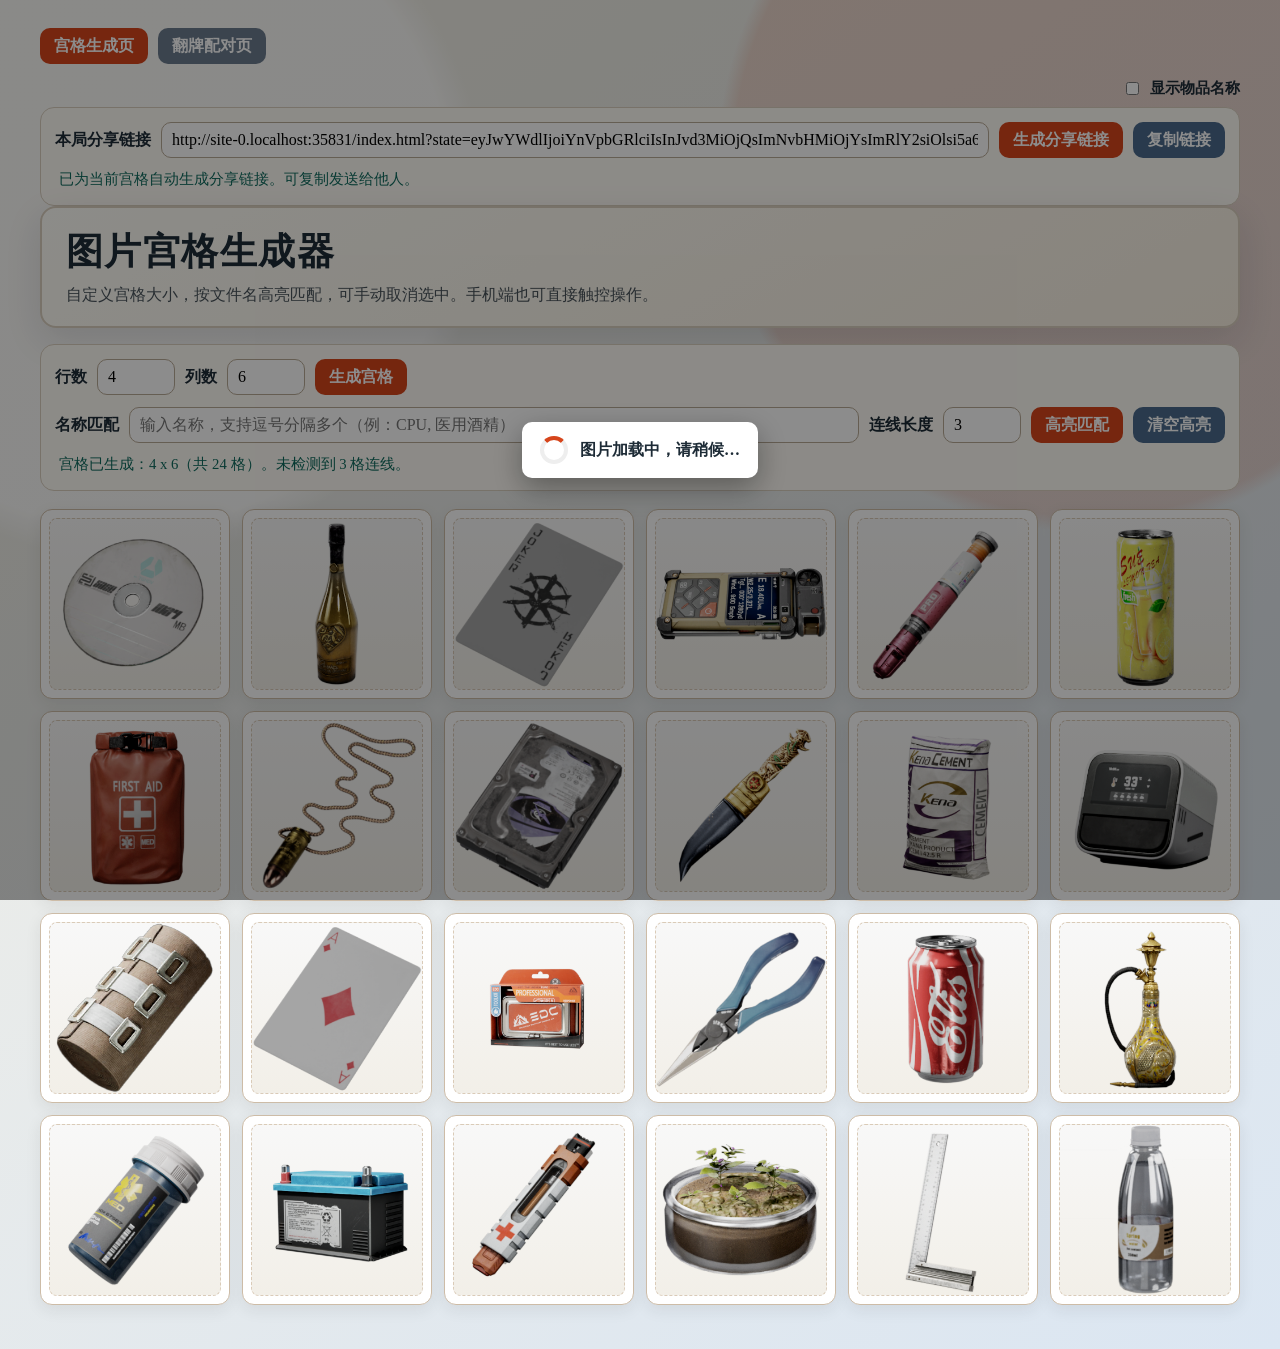
==== index.html @ a4958bd1 "feat: loading overlay; block flips until images loaded" ====
<!doctype html>
<html lang="zh-CN">
<head>
  <meta charset="UTF-8" />
  <meta name="viewport" content="width=device-width, initial-scale=1.0" />
  <title>图片宫格生成器</title>
  <link rel="stylesheet" href="styles.css" />
</head>
<body>
  <main class="app">
    <nav class="page-tabs" aria-label="页面切换">
      <button id="toBuilderPage" class="tab-btn active" type="button">宫格生成页</button>
      <button id="toMemoryPage" class="tab-btn" type="button">翻牌配对页</button>
    </nav>

    <div class="global-controls">
      <label class="toggle-label"><input id="toggleNames" type="checkbox" /> 显示物品名称</label>
    </div>

    <section class="panel share-panel">
      <div class="row share-row">
        <label for="shareLinkInput">本局分享链接</label>
        <input id="shareLinkInput" type="text" readonly placeholder="生成宫格后可创建分享链接" />
        <button id="makeShareLinkBtn" type="button">生成分享链接</button>
        <button id="copyShareLinkBtn" type="button" class="secondary">复制链接</button>
      </div>
      <p id="shareStatus" class="status">支持手机端：把链接发给他人即可打开同一局。</p>
    </section>

    <section id="builderPage" class="page-panel active" aria-live="polite">
    <header class="hero">
      <h1>图片宫格生成器</h1>
      <p>自定义宫格大小，按文件名高亮匹配，可手动取消选中。手机端也可直接触控操作。</p>
    </header>

    <section class="panel">
      <div class="row">
        <label for="rows">行数</label>
        <input id="rows" type="number" min="1" value="4" />

        <label for="cols">列数</label>
        <input id="cols" type="number" min="1" value="6" />

        <button id="buildGridBtn" type="button">生成宫格</button>
      </div>

      <div class="row search-row">
        <label for="nameInput">名称匹配</label>
        <input
          id="nameInput"
          type="text"
          placeholder="输入名称，支持逗号分隔多个（例：CPU, 医用酒精）"
        />
        <label for="linkLengthInput">连线长度</label>
        <input id="linkLengthInput" type="number" min="2" value="3" />
        <button id="highlightBtn" type="button">高亮匹配</button>
        <button id="clearHighlightBtn" type="button" class="secondary">清空高亮</button>
      </div>

      <p id="status" class="status">正在加载图片清单...</p>
    </section>

    <section id="grid" class="grid" aria-live="polite"></section>
    </section>

    <section id="memoryPage" class="page-panel" aria-live="polite" hidden>
      <header class="hero">
        <h1>翻牌配对游戏</h1>
        <p>每张牌先遮挡，点击翻开，两两配对；不匹配会在 1 秒后翻回。</p>
      </header>

      <section class="panel">
        <div class="row">
          <label for="memoryRows">行数</label>
          <input id="memoryRows" type="number" min="1" value="4" />

          <label for="memoryCols">列数</label>
          <input id="memoryCols" type="number" min="1" value="4" />

          <button id="buildMemoryGridBtn" type="button">生成翻牌宫格</button>
        </div>

        <p id="memoryStatus" class="status">请先生成翻牌宫格。</p>
        <p class="status memory-meta">已翻牌次数：<span id="flipCount">0</span></p>
      </section>

      <section id="memoryGrid" class="grid memory-grid" aria-live="polite"></section>
    </section>
    <div id="loadingOverlay" class="loading-overlay" hidden>
      <div class="loading-box">
        <div class="spinner" aria-hidden="true"></div>
        <div class="loading-text">图片加载中，请稍候…</div>
      </div>
    </div>
  </main>

  <div id="successModal" class="success-modal" aria-live="assertive" aria-hidden="true">
    <div class="success-modal__content">恭喜您，连线成功</div>
  </div>

  <template id="cardTemplate">
    <article class="cell" data-name="">
      <div class="thumb-wrap">
        <img class="thumb" src="" alt="" loading="lazy" />
      </div>
      <p class="name"></p>
    </article>
  </template>

  <script src="images-list.js"></script>
  <script src="app.js"></script>
</body>
</html>
---- styles.css ----
:root {
  --bg-1: #f3efe4;
  --bg-2: #dbe6f2;
  --paper: #fffcf6;
  --ink: #1d2b36;
  --brand: #d6451b;
  --brand-soft: #f6c8b8;
  --line: #d9cfbf;
  --ok: #0f6a5d;
  --cell-size: 132px;
}

* {
  box-sizing: border-box;
}

body {
  margin: 0;
  min-height: 100vh;
  color: var(--ink);
  background:
    radial-gradient(circle at 10% 15%, rgb(255 255 255 / 70%) 0 20%, transparent 22%),
    radial-gradient(circle at 85% 12%, rgb(214 69 27 / 14%) 0 22%, transparent 23%),
    linear-gradient(145deg, var(--bg-1), var(--bg-2));
  font-family: "LXGW WenKai", "KaiTi", serif;
}

.app {
  width: min(1200px, 94vw);
  margin: 28px auto 44px;
}

.page-tabs {
  display: flex;
  gap: 10px;
  margin-bottom: 14px;
}

.global-controls {
  display: flex;
  justify-content: flex-end;
  margin-bottom: 8px;
}

.toggle-label {
  font-weight: 700;
  font-size: 0.95rem;
  display: inline-flex;
  align-items: center;
  gap: 8px;
}

.tab-btn {
  background: #6b7c8e;
}

.tab-btn.active {
  background: var(--brand);
}

.page-panel {
  display: none;
}

.page-panel.active {
  display: block;
}

.hero {
  padding: 20px 24px;
  border: 2px solid var(--line);
  border-radius: 16px;
  background: linear-gradient(150deg, #fffef8, #f8f0e2);
  box-shadow: 0 12px 36px rgb(23 26 39 / 12%);
}

.hero h1 {
  margin: 0;
  font-size: clamp(1.6rem, 3vw, 2.3rem);
  letter-spacing: 0.04em;
}

.hero p {
  margin: 8px 0 0;
  font-size: 0.98rem;
  opacity: 0.8;
}

.panel {
  margin-top: 16px;
  padding: 14px;
  border: 1px solid var(--line);
  border-radius: 14px;
  background: var(--paper);
}

.share-panel {
  margin-top: 0;
}

.share-row {
  align-items: stretch;
}

.memory-meta {
  margin-top: 4px;
}

#flipCount {
  font-weight: 800;
}

.row {
  display: flex;
  flex-wrap: wrap;
  align-items: center;
  gap: 10px;
}

.search-row {
  margin-top: 12px;
}

label {
  font-weight: 700;
}

input[type="number"],
input[type="text"] {
  height: 36px;
  border: 1px solid #b8aa96;
  border-radius: 10px;
  background: #fff;
  padding: 0 10px;
  font: inherit;
}

input[type="number"] {
  width: 78px;
}

input[type="text"] {
  flex: 1;
  min-width: 260px;
}

button {
  height: 36px;
  border: 0;
  border-radius: 10px;
  padding: 0 14px;
  font: inherit;
  font-weight: 700;
  color: #fff;
  background: var(--brand);
  cursor: pointer;
  transition: transform 0.12s ease, filter 0.2s ease;
}

button:hover {
  filter: brightness(1.05);
}

button:active {
  transform: translateY(1px);
}

button.secondary {
  background: #4a6a8b;
}

.status {
  margin: 12px 4px 2px;
  font-size: 0.92rem;
  color: var(--ok);
}

.success-modal {
  position: fixed;
  inset: 0;
  display: grid;
  place-items: center;
  pointer-events: none;
  opacity: 0;
  transition: opacity 0.22s ease;
  z-index: 999;
}

.success-modal.show {
  opacity: 1;
}

.success-modal__content {
  padding: 18px 24px;
  border-radius: 14px;
  border: 2px solid #f6c8b8;
  background: rgb(255 252 246 / 96%);
  color: #b63612;
  font-size: clamp(1rem, 2.5vw, 1.3rem);
  font-weight: 700;
  box-shadow: 0 18px 38px rgb(18 20 29 / 26%);
}

.grid {
  margin-top: 18px;
  display: grid;
  gap: 12px;
  grid-template-columns: repeat(6, minmax(0, 1fr));
}

.cell {
  border: 1px solid #cdbca7;
  border-radius: 12px;
  background: #fff;
  padding: 8px;
  position: relative;
  aspect-ratio: 1 / 1;
  overflow: hidden;
  box-shadow: 0 5px 16px rgb(41 41 41 / 8%);
  transform: translateY(8px);
  opacity: 0;
  animation: riseIn 0.25s ease forwards;
}

.thumb-wrap {
  width: 100%;
  height: 100%;
  border-radius: 8px;
  border: 1px dashed #dacbb8;
  background: linear-gradient(180deg, #f8f8f8, #f2efe8);
  overflow: hidden;
}

.thumb {
  width: 100%;
  height: 100%;
  object-fit: contain;
  display: block;
}

.name {
  margin: 0;
  position: absolute;
  left: 12px;
  right: 12px;
  bottom: 12px;
  padding: 4px 6px;
  border-radius: 6px;
  background: rgb(255 255 255 / 82%);
  backdrop-filter: blur(1.5px);
  font-size: 0.88rem;
  line-height: 1.2;
  word-break: break-all;
}

/* Hide names when app has the hide-names class */
.app.hide-names .name {
  display: none !important;
}

.memory-grid {
  perspective: 900px;
}

.memory-card {
  position: relative;
  border: 1px solid #cdbca7;
  border-radius: 12px;
  aspect-ratio: 1 / 1;
  transform-style: preserve-3d;
  transition: transform 0.38s ease;
  cursor: pointer;
  box-shadow: 0 5px 16px rgb(41 41 41 / 8%);
}

.memory-card .face {
  position: absolute;
  inset: 0;
  border-radius: 12px;
  backface-visibility: hidden;
  overflow: hidden;
}

.memory-card .front {
  background: linear-gradient(165deg, #fffef9, #f4ead9);
  border: 1px solid #d8c7b1;
  transform: rotateY(180deg);
}

.memory-card .front .thumb-wrap {
  height: 100%;
}

.memory-card .front .name {
  bottom: 10px;
}

.memory-card .back {
  display: grid;
  place-items: center;
  font-size: clamp(1.2rem, 4vw, 1.8rem);
  font-weight: 700;
  color: #fffaf0;
  border: 1px solid #8f3409;
  background:
    repeating-linear-gradient(
      135deg,
      #b44416,
      #b44416 12px,
      #c95a2d 12px,
      #c95a2d 24px
    );
}

.memory-card.flipped,
.memory-card.matched {
  transform: rotateY(180deg);
}

.memory-card.matched {
  box-shadow: 0 0 0 2px #f6c8b8, 0 8px 18px rgb(199 56 17 / 28%);
}

.memory-card.disabled {
  pointer-events: none;
}

/* Loading overlay */
.loading-overlay {
  position: fixed;
  inset: 0;
  display: grid;
  place-items: center;
  background: rgba(0,0,0,0.45);
  z-index: 1200;
}

.loading-box {
  display: flex;
  align-items: center;
  gap: 12px;
  padding: 14px 18px;
  background: #fff;
  border-radius: 10px;
  box-shadow: 0 10px 30px rgba(0,0,0,0.35);
}

.spinner {
  width: 28px;
  height: 28px;
  border-radius: 50%;
  border: 4px solid #eee;
  border-top-color: var(--brand);
  animation: spin 0.9s linear infinite;
}

.loading-text { font-weight: 700; color: var(--ink); }

@keyframes spin { to { transform: rotate(360deg); } }

.cell.active {
  border-color: #c73811;
  box-shadow: 0 0 0 2px var(--brand-soft), 0 8px 18px rgb(199 56 17 / 26%);
  background: #fff8f3;
}

@keyframes riseIn {
  to {
    transform: translateY(0);
    opacity: 1;
  }
}

@media (max-width: 860px) {
  :root {
    --cell-size: 118px;
  }

  .grid {
    grid-template-columns: repeat(3, minmax(0, 1fr));
  }

  button,
  input[type="number"],
  input[type="text"] {
    height: 42px;
  }
}

@media (max-width: 560px) {
  :root {
    --cell-size: 105px;
  }

  .app {
    width: min(96vw, 900px);
  }

  .grid {
    grid-template-columns: repeat(2, minmax(0, 1fr));
    gap: 10px;
  }

  .page-tabs {
    display: grid;
    grid-template-columns: 1fr 1fr;
  }

  .share-row {
    display: grid;
    grid-template-columns: 1fr;
  }

  input[type="text"] {
    min-width: 0;
    width: 100%;
  }
}
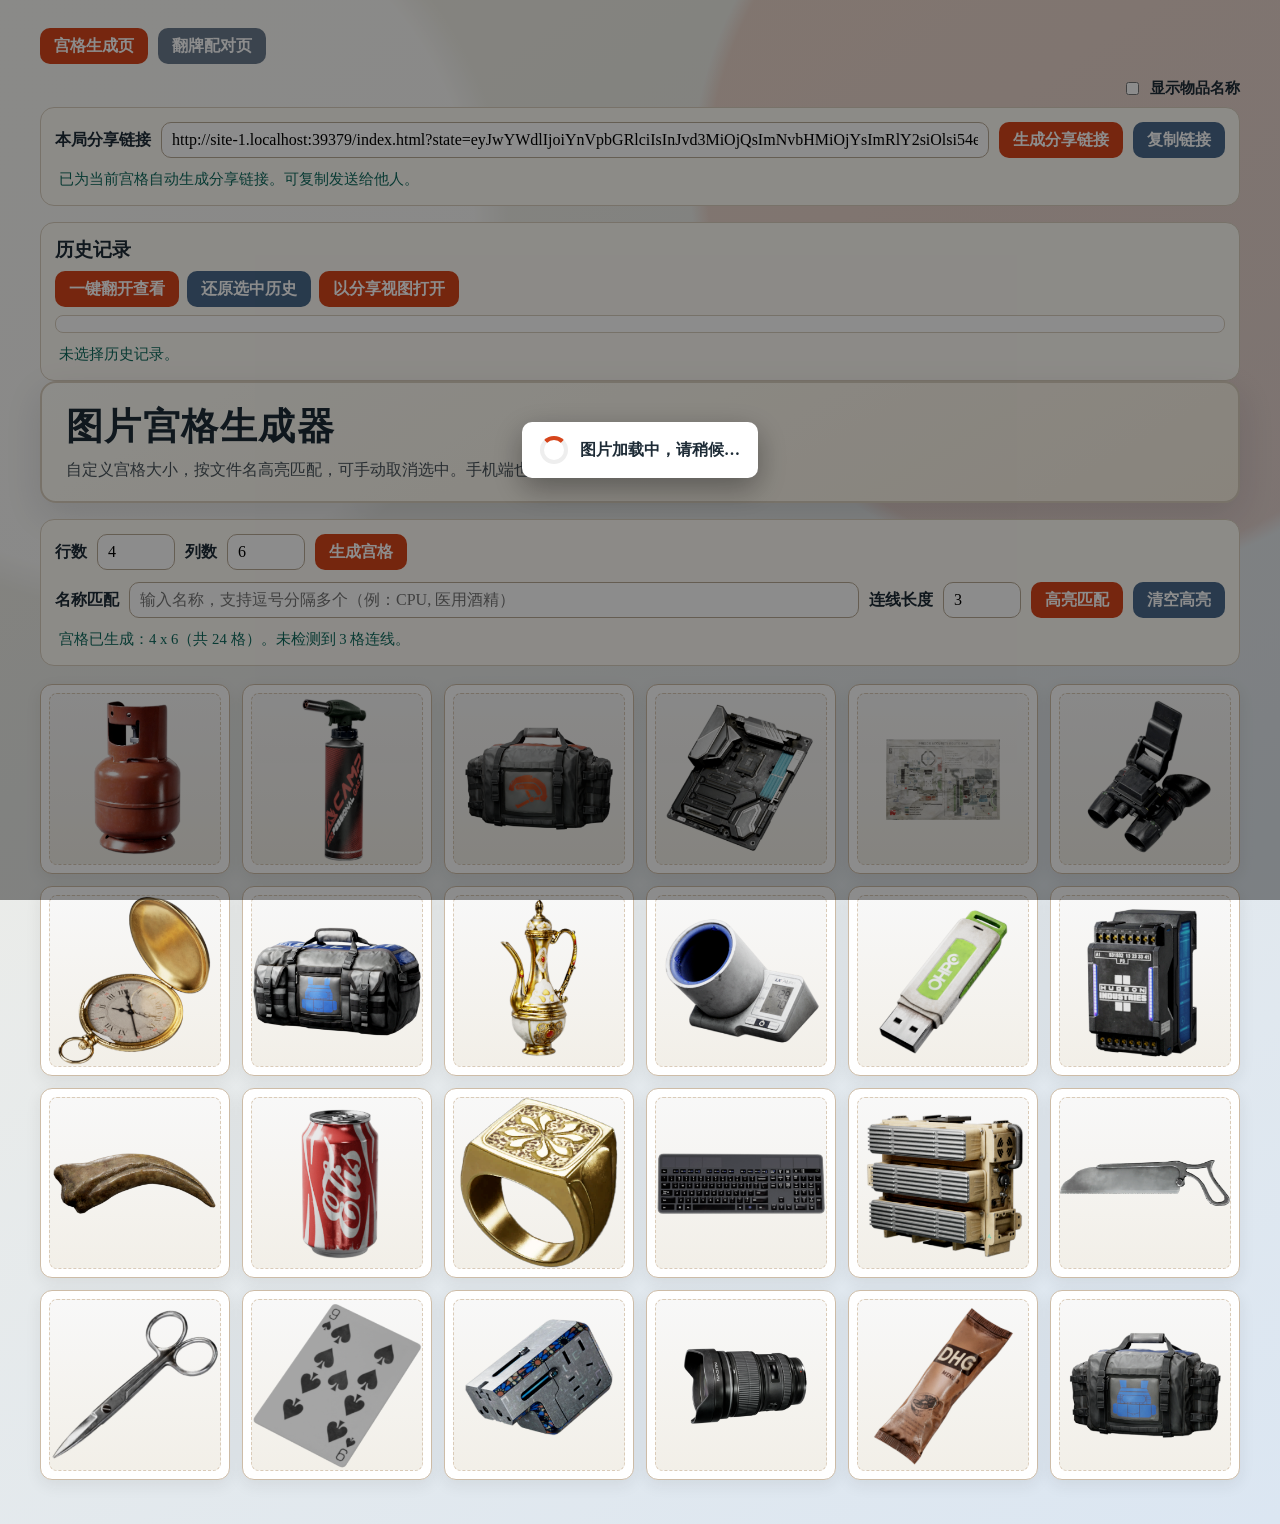
==== commit 3b3634e3: "fix: ensure loading overlay removed when images cached; suppress share messages in shared view" ====
--- a/index.html
+++ b/index.html
@@ -25,6 +25,19 @@
         <button id="copyShareLinkBtn" type="button" class="secondary">复制链接</button>
       </div>
       <p id="shareStatus" class="status">支持手机端：把链接发给他人即可打开同一局。</p>
+    </section>
+
+    <section class="panel history-panel">
+      <h3>历史记录</h3>
+      <div class="history-controls">
+        <button id="revealAllBtn" type="button">一键翻开查看</button>
+        <button id="restoreHistoryBtn" type="button" class="secondary">还原选中历史</button>
+        <button id="openSharedHistoryBtn" type="button">以分享视图打开</button>
+      </div>
+      <div class="history-list-wrap">
+        <ul id="historyList" class="history-list"></ul>
+      </div>
+      <p id="historyInfo" class="status">未选择历史记录。</p>
     </section>
 
     <section id="builderPage" class="page-panel active" aria-live="polite">
--- a/styles.css
+++ b/styles.css
@@ -416,3 +416,41 @@
     width: 100%;
   }
 }
+
+.history-panel h3 {
+  margin: 0 0 8px 0;
+}
+
+.history-controls {
+  display: flex;
+  gap: 8px;
+  margin-bottom: 8px;
+}
+
+.history-list-wrap {
+  max-height: 260px;
+  overflow: auto;
+  border: 1px solid var(--line);
+  border-radius: 8px;
+  background: #fff;
+}
+
+.history-list {
+  list-style: none;
+  margin: 0;
+  padding: 8px;
+}
+
+.history-item {
+  padding: 8px;
+  border-radius: 6px;
+  cursor: pointer;
+  display: flex;
+  justify-content: space-between;
+  gap: 12px;
+}
+
+.history-item:hover { background: #fbf7f3; }
+.history-item.selected { background: var(--brand-soft); }
+
+.history-meta { font-size: 0.88rem; color: #5a5a5a; }
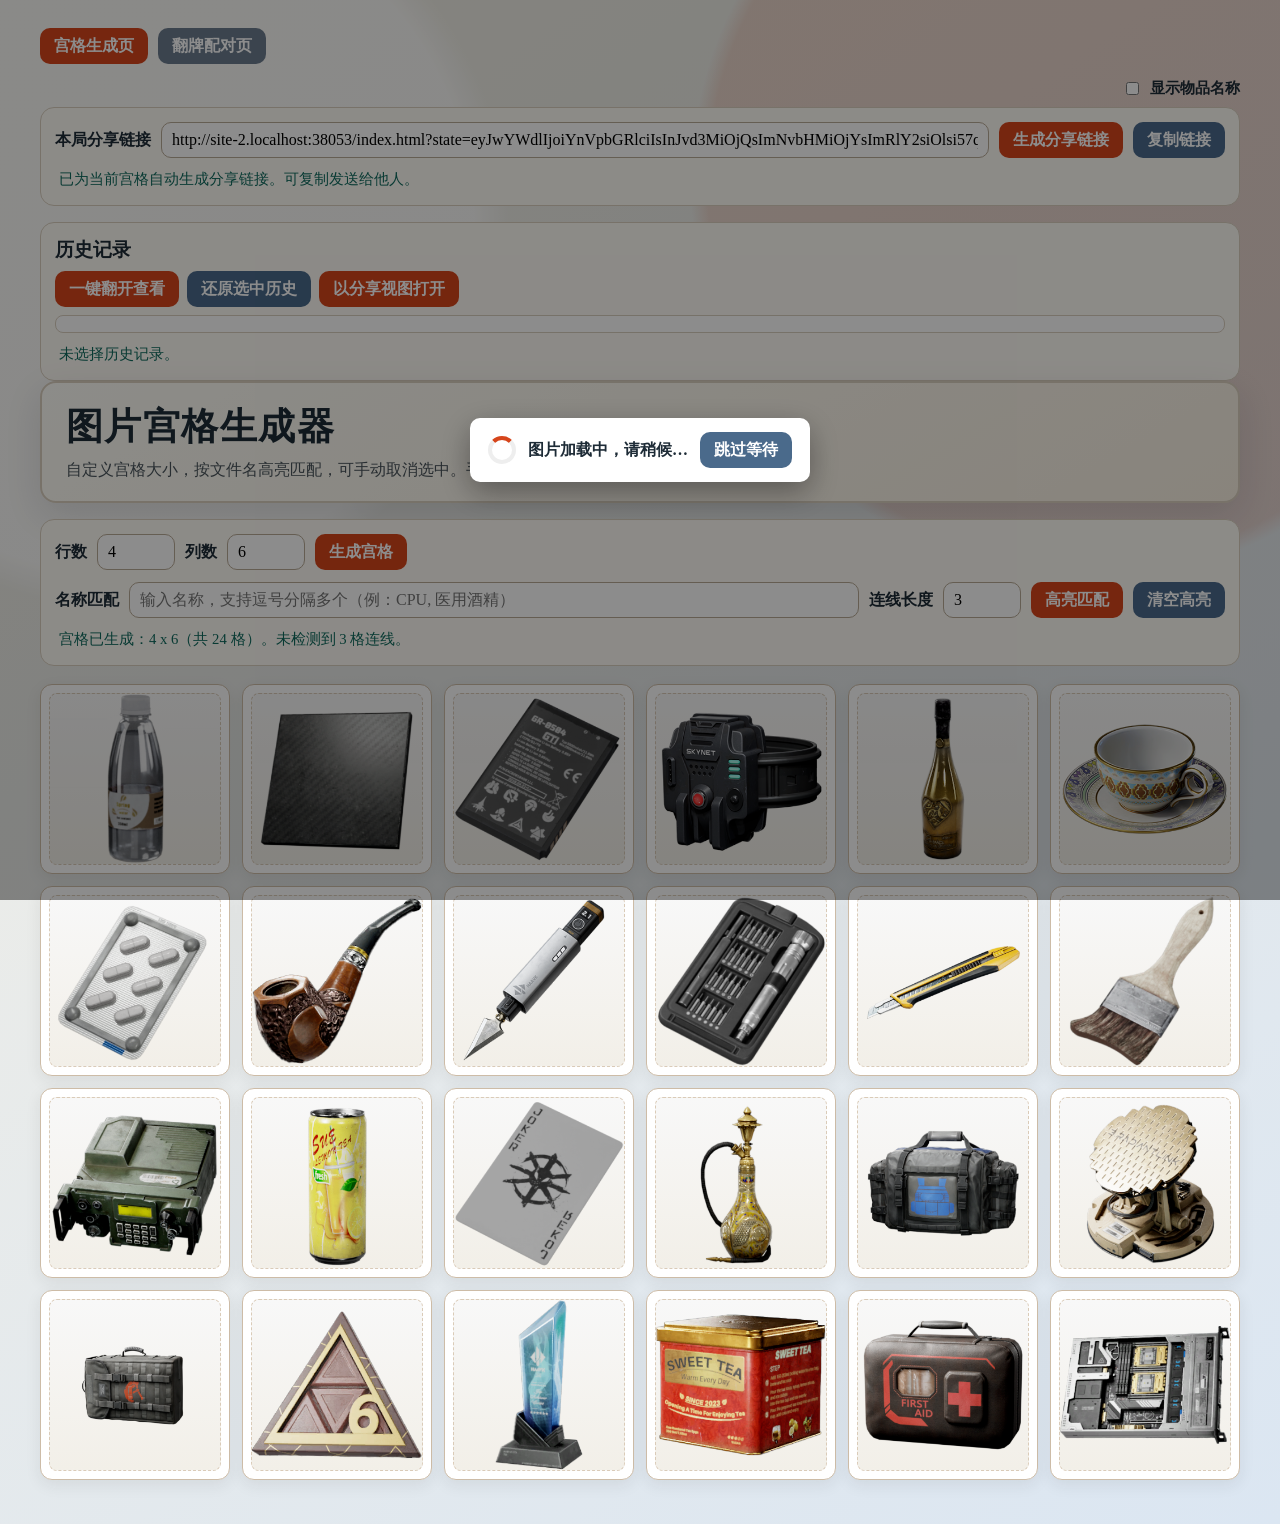
==== commit b5eb0411: "fix: add loading overlay fallback (timeout + manual close)" ====
--- a/index.html
+++ b/index.html
@@ -103,6 +103,7 @@
       <div class="loading-box">
         <div class="spinner" aria-hidden="true"></div>
         <div class="loading-text">图片加载中，请稍候…</div>
+        <button id="loadingCloseBtn" type="button" class="secondary">跳过等待</button>
       </div>
     </div>
   </main>
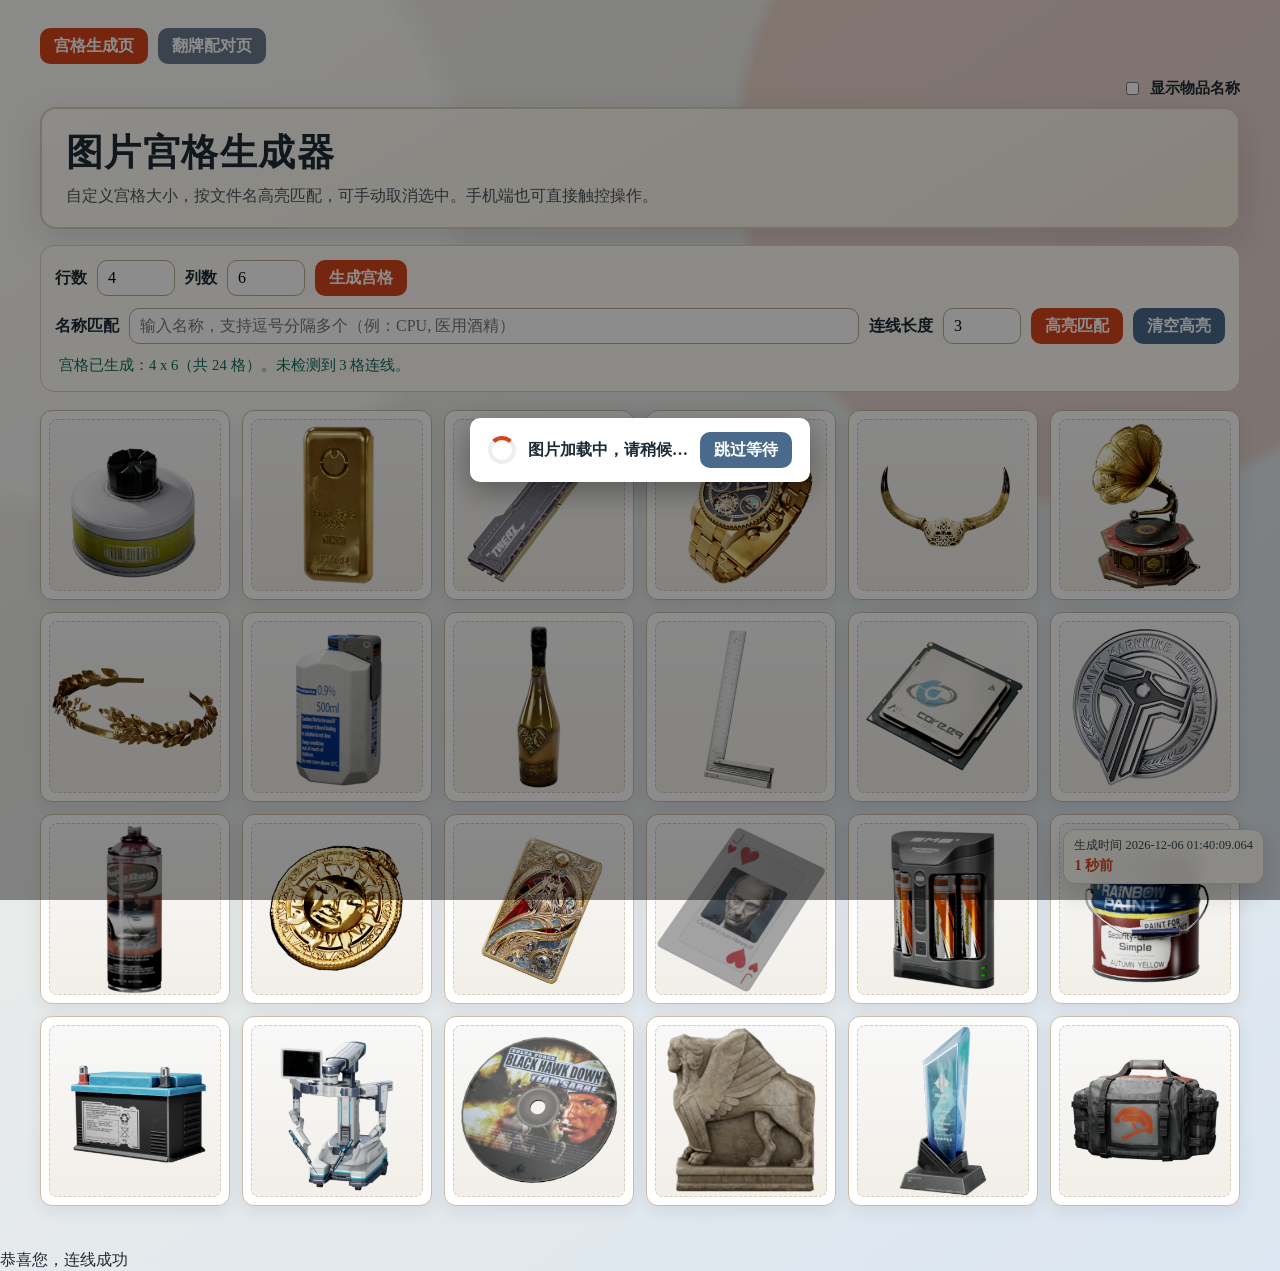
==== commit c510d108: "fix: restore grid layout after local-only cleanup" ====
--- a/index.html
+++ b/index.html
@@ -17,28 +17,10 @@
       <label class="toggle-label"><input id="toggleNames" type="checkbox" /> 显示物品名称</label>
     </div>
 
-    <section class="panel share-panel">
-      <div class="row share-row">
-        <label for="shareLinkInput">本局分享链接</label>
-        <input id="shareLinkInput" type="text" readonly placeholder="生成宫格后可创建分享链接" />
-        <button id="makeShareLinkBtn" type="button">生成分享链接</button>
-        <button id="copyShareLinkBtn" type="button" class="secondary">复制链接</button>
-      </div>
-      <p id="shareStatus" class="status">支持手机端：把链接发给他人即可打开同一局。</p>
-    </section>
-
-    <section class="panel history-panel">
-      <h3>历史记录</h3>
-      <div class="history-controls">
-        <button id="revealAllBtn" type="button">一键翻开查看</button>
-        <button id="restoreHistoryBtn" type="button" class="secondary">还原选中历史</button>
-        <button id="openSharedHistoryBtn" type="button">以分享视图打开</button>
-      </div>
-      <div class="history-list-wrap">
-        <ul id="historyList" class="history-list"></ul>
-      </div>
-      <p id="historyInfo" class="status">未选择历史记录。</p>
-    </section>
+    <aside id="generationBadge" class="generation-badge" hidden>
+      <div id="generationTimeExact" class="generation-badge__exact"></div>
+      <div id="generationTimeRelative" class="generation-badge__relative"></div>
+    </aside>
 
     <section id="builderPage" class="page-panel active" aria-live="polite">
     <header class="hero">
--- a/styles.css
+++ b/styles.css
@@ -94,12 +94,32 @@
   background: var(--paper);
 }
 
-.share-panel {
-  margin-top: 0;
-}
-
-.share-row {
-  align-items: stretch;
+.generation-badge {
+  position: fixed;
+  right: 16px;
+  bottom: 16px;
+  z-index: 1100;
+  min-width: 178px;
+  max-width: min(260px, 82vw);
+  padding: 8px 10px;
+  border: 1px solid rgb(217 207 191 / 88%);
+  border-radius: 12px;
+  background: rgb(255 252 246 / 92%);
+  backdrop-filter: blur(8px);
+  box-shadow: 0 10px 26px rgb(27 30 39 / 16%);
+}
+
+.generation-badge__exact {
+  font-size: 0.78rem;
+  line-height: 1.25;
+  color: #384751;
+}
+
+.generation-badge__relative {
+  margin-top: 2px;
+  font-size: 0.9rem;
+  font-weight: 700;
+  color: var(--brand);
 }
 
 .memory-meta {
@@ -175,38 +195,13 @@
   color: var(--ok);
 }
 
-.success-modal {
-  position: fixed;
-  inset: 0;
-  display: grid;
-  place-items: center;
-  pointer-events: none;
-  opacity: 0;
-  transition: opacity 0.22s ease;
-  z-index: 999;
-}
-
-.success-modal.show {
-  opacity: 1;
-}
-
-.success-modal__content {
-  padding: 18px 24px;
-  border-radius: 14px;
-  border: 2px solid #f6c8b8;
-  background: rgb(255 252 246 / 96%);
-  color: #b63612;
-  font-size: clamp(1rem, 2.5vw, 1.3rem);
-  font-weight: 700;
-  box-shadow: 0 18px 38px rgb(18 20 29 / 26%);
-}
-
 .grid {
   margin-top: 18px;
   display: grid;
   gap: 12px;
   grid-template-columns: repeat(6, minmax(0, 1fr));
 }
+
 
 .cell {
   border: 1px solid #cdbca7;
@@ -406,14 +401,16 @@
     grid-template-columns: 1fr 1fr;
   }
 
-  .share-row {
-    display: grid;
-    grid-template-columns: 1fr;
-  }
-
   input[type="text"] {
     min-width: 0;
     width: 100%;
+  }
+
+  .generation-badge {
+    right: 10px;
+    bottom: 10px;
+    min-width: 160px;
+    padding: 7px 9px;
   }
 }
 
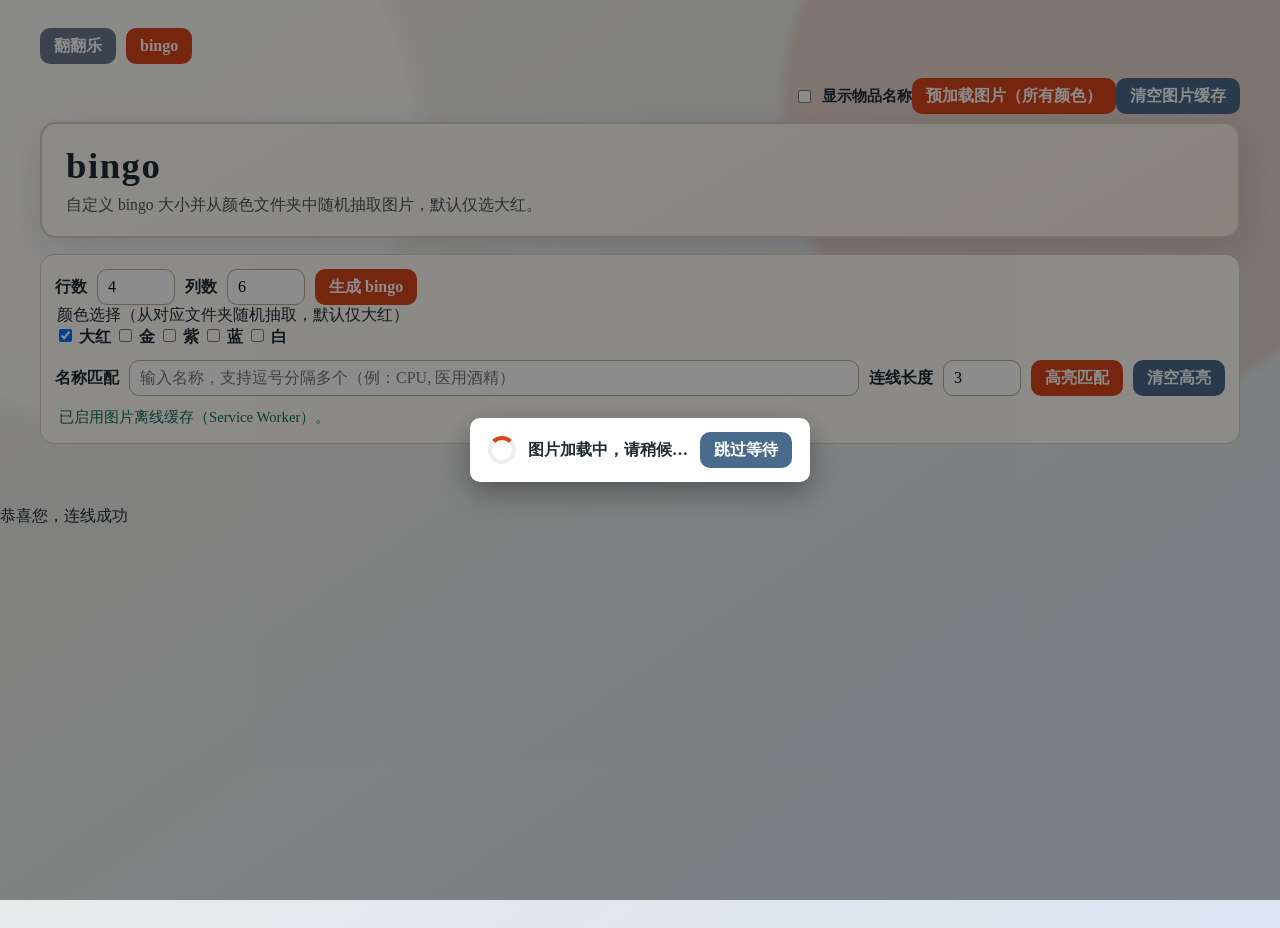
==== commit f7aac88f: "feat: add bingo preload and service worker, cache controls" ====
--- a/index.html
+++ b/index.html
@@ -9,12 +9,14 @@
 <body>
   <main class="app">
     <nav class="page-tabs" aria-label="页面切换">
-      <button id="toBuilderPage" class="tab-btn active" type="button">宫格生成页</button>
-      <button id="toMemoryPage" class="tab-btn" type="button">翻牌配对页</button>
+      <button id="toMemoryPage" class="tab-btn" type="button">翻翻乐</button>
+      <button id="toBuilderPage" class="tab-btn active" type="button">bingo</button>
     </nav>
 
     <div class="global-controls">
       <label class="toggle-label"><input id="toggleNames" type="checkbox" /> 显示物品名称</label>
+      <button id="preloadBtn" type="button" class="small">预加载图片（所有颜色）</button>
+      <button id="clearCacheBtn" type="button" class="small secondary">清空图片缓存</button>
     </div>
 
     <aside id="generationBadge" class="generation-badge" hidden>
@@ -24,19 +26,30 @@
 
     <section id="builderPage" class="page-panel active" aria-live="polite">
     <header class="hero">
-      <h1>图片宫格生成器</h1>
-      <p>自定义宫格大小，按文件名高亮匹配，可手动取消选中。手机端也可直接触控操作。</p>
+      <h1>bingo</h1>
+      <p>自定义 bingo 大小并从颜色文件夹中随机抽取图片，默认仅选大红。</p>
     </header>
 
     <section class="panel">
-      <div class="row">
+        <div class="row">
         <label for="rows">行数</label>
         <input id="rows" type="number" min="1" value="4" />
 
         <label for="cols">列数</label>
         <input id="cols" type="number" min="1" value="6" />
 
-        <button id="buildGridBtn" type="button">生成宫格</button>
+        <button id="buildGridBtn" type="button">生成 bingo</button>
+      </div>
+
+      <div class="row">
+        <fieldset style="border:0;padding:0;margin:0">
+          <legend>颜色选择（从对应文件夹随机抽取，默认仅大红）</legend>
+          <label><input type="checkbox" class="color-checkbox" value="大红" checked /> 大红</label>
+          <label><input type="checkbox" class="color-checkbox" value="金" /> 金</label>
+          <label><input type="checkbox" class="color-checkbox" value="紫" /> 紫</label>
+          <label><input type="checkbox" class="color-checkbox" value="蓝" /> 蓝</label>
+          <label><input type="checkbox" class="color-checkbox" value="白" /> 白</label>
+        </fieldset>
       </div>
 
       <div class="row search-row">
@@ -60,7 +73,7 @@
 
     <section id="memoryPage" class="page-panel" aria-live="polite" hidden>
       <header class="hero">
-        <h1>翻牌配对游戏</h1>
+        <h1>翻翻乐</h1>
         <p>每张牌先遮挡，点击翻开，两两配对；不匹配会在 1 秒后翻回。</p>
       </header>
 
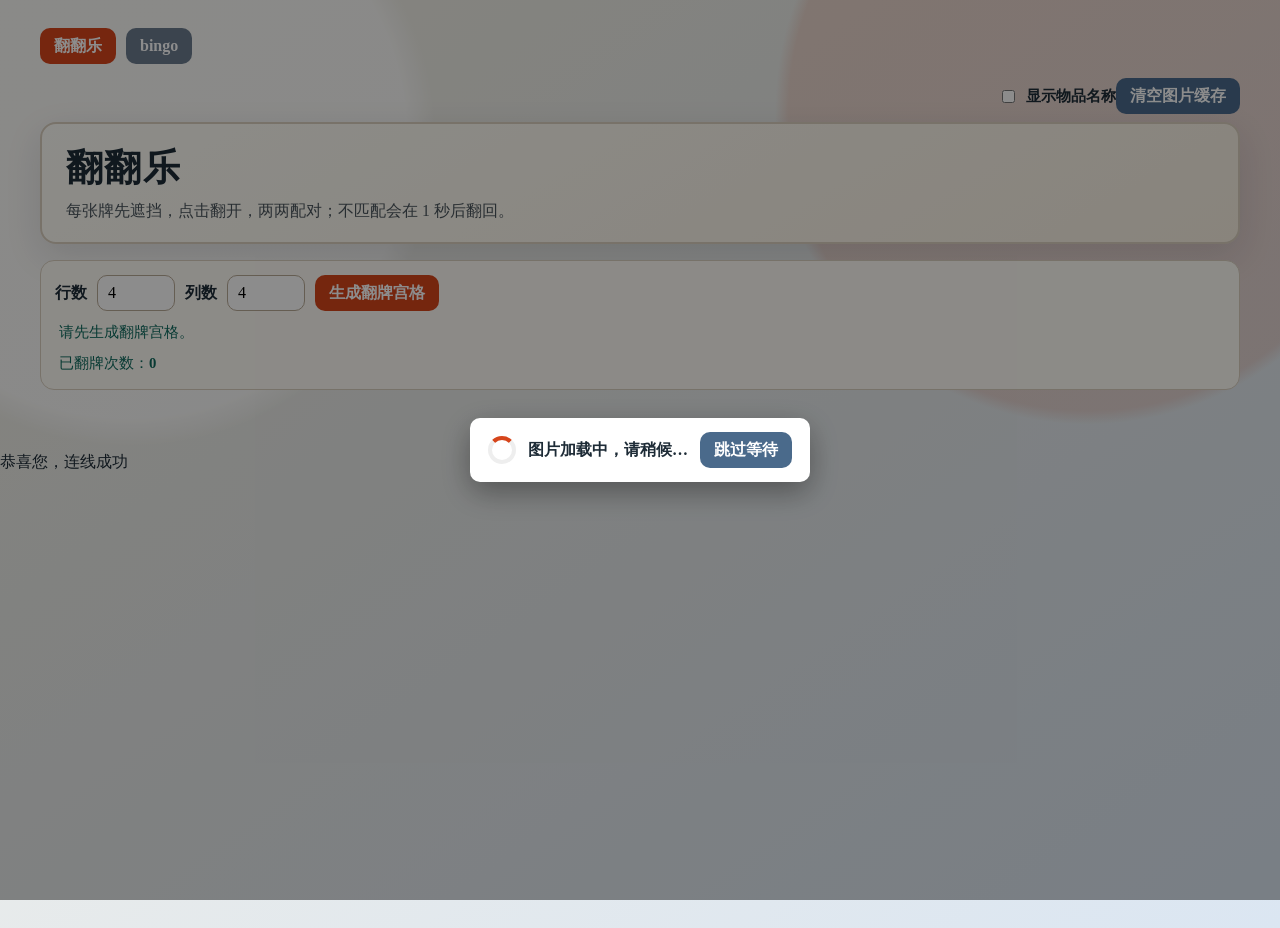
==== commit 0c97acc9: "chore: push latest changes for cloud testing" ====
--- a/index.html
+++ b/index.html
@@ -9,13 +9,12 @@
 <body>
   <main class="app">
     <nav class="page-tabs" aria-label="页面切换">
-      <button id="toMemoryPage" class="tab-btn" type="button">翻翻乐</button>
-      <button id="toBuilderPage" class="tab-btn active" type="button">bingo</button>
+      <button id="toMemoryPage" class="tab-btn active" type="button">翻翻乐</button>
+      <button id="toBuilderPage" class="tab-btn" type="button">bingo</button>
     </nav>
 
     <div class="global-controls">
       <label class="toggle-label"><input id="toggleNames" type="checkbox" /> 显示物品名称</label>
-      <button id="preloadBtn" type="button" class="small">预加载图片（所有颜色）</button>
       <button id="clearCacheBtn" type="button" class="small secondary">清空图片缓存</button>
     </div>
 
@@ -24,7 +23,7 @@
       <div id="generationTimeRelative" class="generation-badge__relative"></div>
     </aside>
 
-    <section id="builderPage" class="page-panel active" aria-live="polite">
+    <section id="builderPage" class="page-panel" aria-live="polite" hidden>
     <header class="hero">
       <h1>bingo</h1>
       <p>自定义 bingo 大小并从颜色文件夹中随机抽取图片，默认仅选大红。</p>
@@ -71,7 +70,7 @@
     <section id="grid" class="grid" aria-live="polite"></section>
     </section>
 
-    <section id="memoryPage" class="page-panel" aria-live="polite" hidden>
+    <section id="memoryPage" class="page-panel active" aria-live="polite">
       <header class="hero">
         <h1>翻翻乐</h1>
         <p>每张牌先遮挡，点击翻开，两两配对；不匹配会在 1 秒后翻回。</p>
@@ -97,7 +96,7 @@
     <div id="loadingOverlay" class="loading-overlay" hidden>
       <div class="loading-box">
         <div class="spinner" aria-hidden="true"></div>
-        <div class="loading-text">图片加载中，请稍候…</div>
+        <div id="loadingText" class="loading-text">图片加载中，请稍候…</div>
         <button id="loadingCloseBtn" type="button" class="secondary">跳过等待</button>
       </div>
     </div>
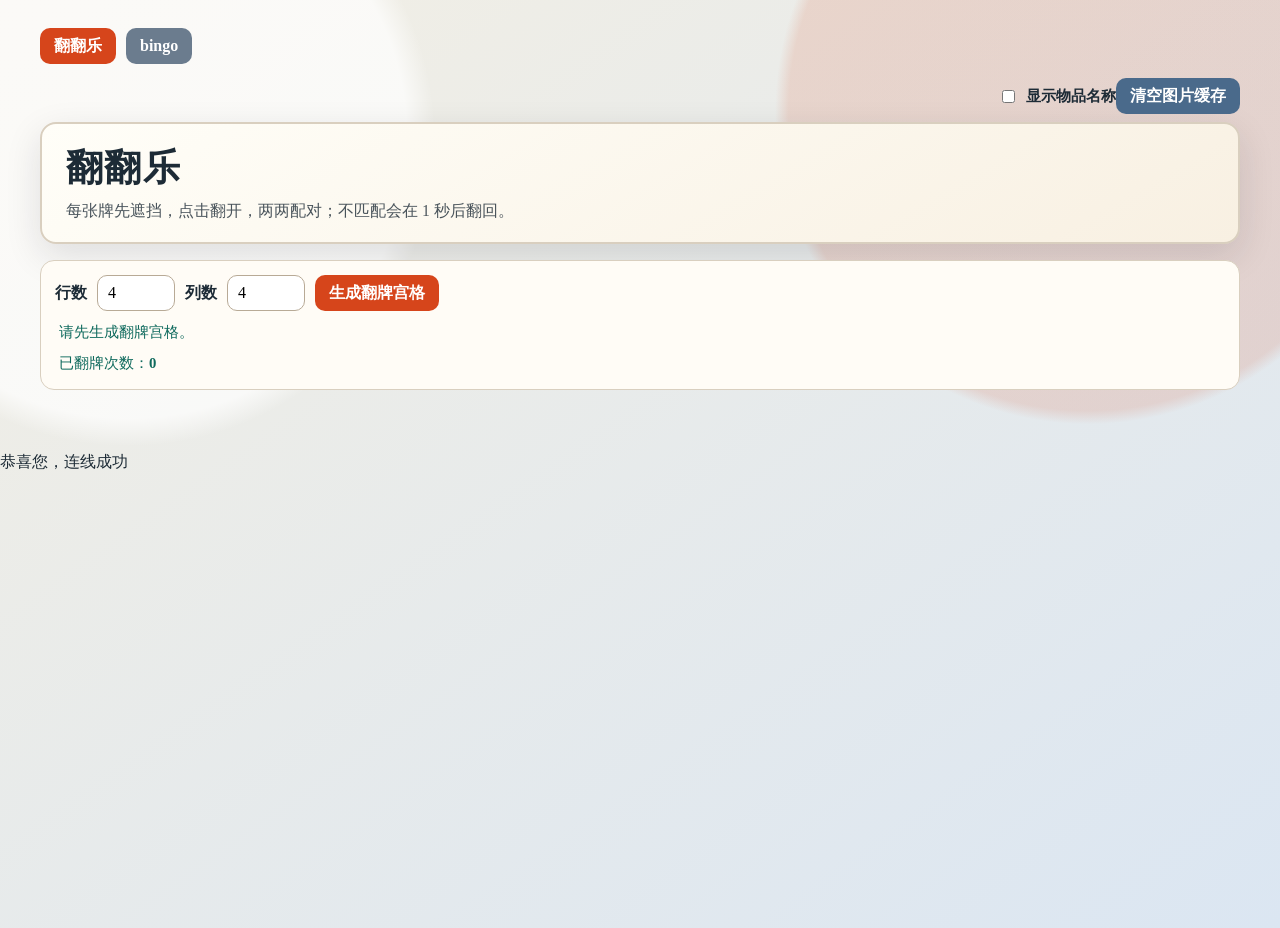
==== commit 9a4fef86: "fix: use static color manifest and cache-first image loading" ====
--- a/index.html
+++ b/index.html
@@ -4,7 +4,7 @@
   <meta charset="UTF-8" />
   <meta name="viewport" content="width=device-width, initial-scale=1.0" />
   <title>图片宫格生成器</title>
-  <link rel="stylesheet" href="styles.css" />
+  <link rel="stylesheet" href="styles.css?v=20260513-2" />
 </head>
 <body>
   <main class="app">
@@ -115,7 +115,8 @@
     </article>
   </template>
 
-  <script src="images-list.js"></script>
-  <script src="app.js"></script>
+  <script src="images-list.js?v=20260513-2"></script>
+  <script src="color-manifest.js?v=20260513-2"></script>
+  <script src="app.js?v=20260513-2"></script>
 </body>
 </html>
--- a/styles.css
+++ b/styles.css
@@ -330,6 +330,11 @@
   z-index: 1200;
 }
 
+.loading-overlay[hidden] {
+  display: none !important;
+  pointer-events: none;
+}
+
 .loading-box {
   display: flex;
   align-items: center;
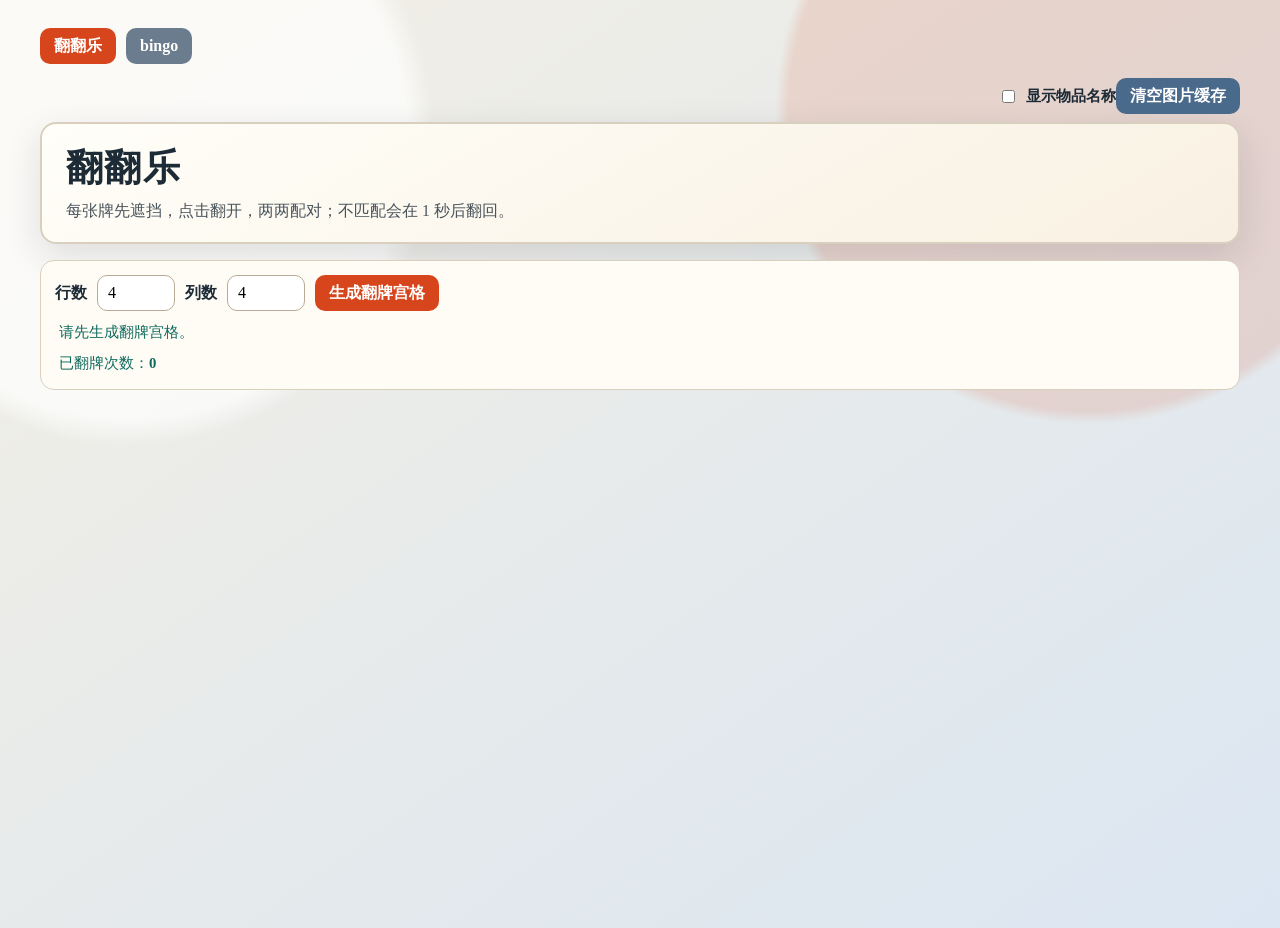
==== commit fee8bf42: "fix: improve line success modal and badge placement" ====
--- a/index.html
+++ b/index.html
@@ -4,7 +4,7 @@
   <meta charset="UTF-8" />
   <meta name="viewport" content="width=device-width, initial-scale=1.0" />
   <title>图片宫格生成器</title>
-  <link rel="stylesheet" href="styles.css?v=20260513-2" />
+  <link rel="stylesheet" href="styles.css?v=20260513-4" />
 </head>
 <body>
   <main class="app">
@@ -115,8 +115,8 @@
     </article>
   </template>
 
-  <script src="images-list.js?v=20260513-2"></script>
-  <script src="color-manifest.js?v=20260513-2"></script>
-  <script src="app.js?v=20260513-2"></script>
+  <script src="images-list.js?v=20260513-4"></script>
+  <script src="color-manifest.js?v=20260513-4"></script>
+  <script src="app.js?v=20260513-4"></script>
 </body>
 </html>
--- a/styles.css
+++ b/styles.css
@@ -95,10 +95,10 @@
 }
 
 .generation-badge {
-  position: fixed;
-  right: 16px;
-  bottom: 16px;
-  z-index: 1100;
+  position: sticky;
+  top: 12px;
+  margin: 10px 0 0 auto;
+  z-index: 20;
   min-width: 178px;
   max-width: min(260px, 82vw);
   padding: 8px 10px;
@@ -120,6 +120,46 @@
   font-size: 0.9rem;
   font-weight: 700;
   color: var(--brand);
+}
+
+.success-modal {
+  position: fixed;
+  inset: 0;
+  display: grid;
+  place-items: center;
+  padding: 20px;
+  background: rgb(19 22 28 / 24%);
+  opacity: 0;
+  pointer-events: none;
+  transition: opacity 0.18s ease;
+  z-index: 1300;
+}
+
+.success-modal.show {
+  opacity: 1;
+  animation: successFadeIn 0.18s ease;
+}
+
+.success-modal__content {
+  min-width: min(320px, 86vw);
+  padding: 20px 24px;
+  border-radius: 16px;
+  border: 1px solid rgb(214 69 27 / 28%);
+  background: linear-gradient(160deg, #fff9f3, #ffe1d1);
+  box-shadow: 0 18px 48px rgb(30 18 14 / 26%);
+  text-align: center;
+  font-size: clamp(1.1rem, 3vw, 1.5rem);
+  font-weight: 800;
+  color: #9d2f09;
+}
+
+@keyframes successFadeIn {
+  from {
+    opacity: 0;
+  }
+  to {
+    opacity: 1;
+  }
 }
 
 .memory-meta {
